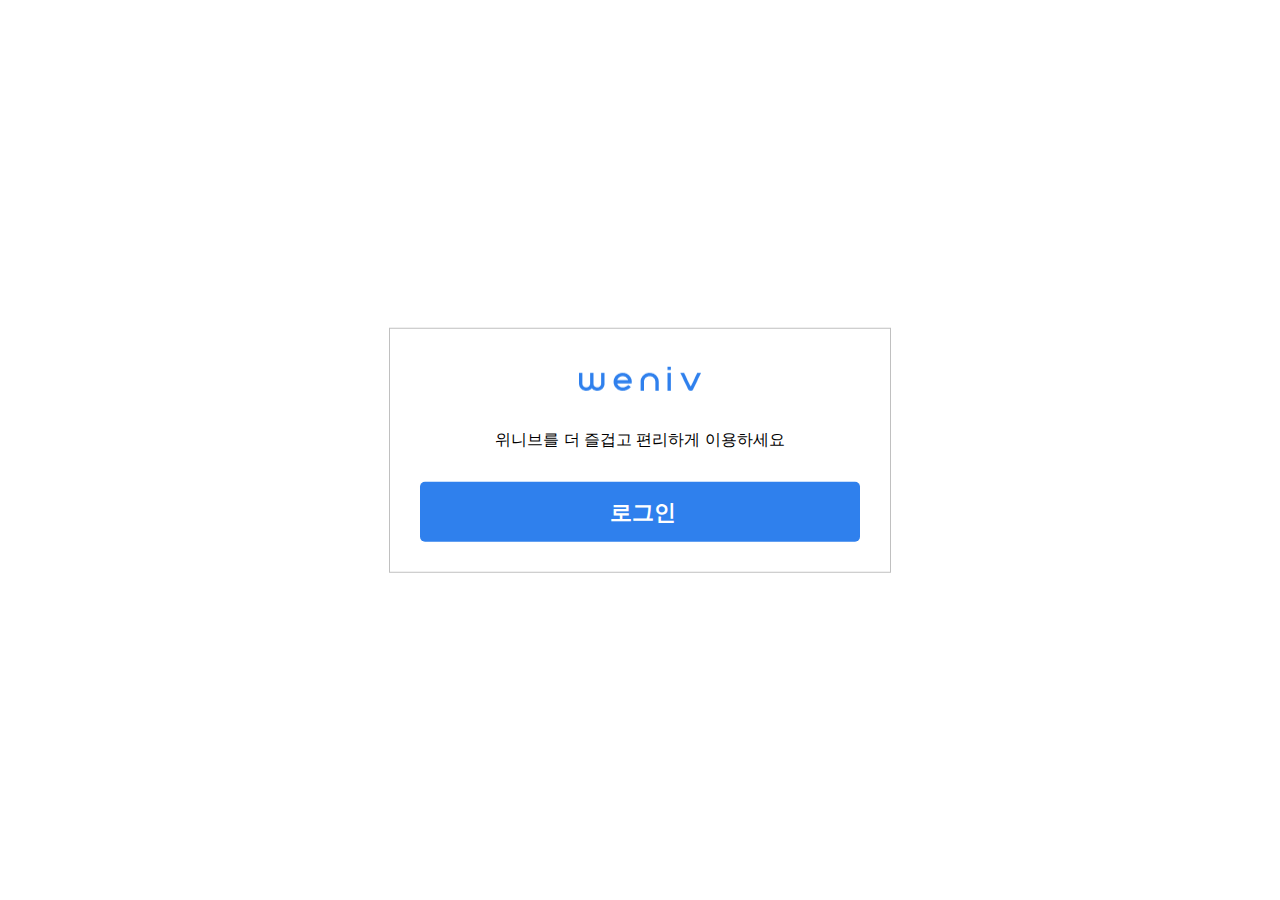
==== login_main.html @ fdba0ca2 "실습1, 실습2-1 구현" ====
<!DOCTYPE html>
<html lang="ko">
<head>
    <meta charset="UTF-8">
    <meta http-equiv="X-UA-Compatible" content="IE=edge">
    <meta name="viewport" content="width=device-width, initial-scale=1.0">
    <title>weniv_login</title>
    <link rel="stylesheet" type="text/css" href="./css/reset.css">
    <link rel="stylesheet" type="text/css" href="./css/style2.css">
</head>
<body>
    <main class="wrap_main">
        <section class="section_content">
            <h2 class="visually_hidden">로그인페이지</h2>
            <img class="img_logo" src="./images/weniv-logo2.png">
            <p class="txt_welcome">위니브를 더 즐겁고 편리하게 이용하세요</p>
            <a href="#">
                <button class="btn_login" type="button">
                    로그인
                </button>
            </a>
        </section>
    </main>
</body>
</html>
---- css/style2.css ----
@import url(//spoqa.github.io/spoqa-han-sans/css/SpoqaHanSansNeo.css);
* {
    font-family: 'Spoqa Han Sans Neo', 'Spoqa Han Sans JP', sans-serif;
}
.visually_hidden{
    overflow: hidden;
    border: 0;
    position: absolute;
    z-index: -1;
    width: 1px;
    height: 1px;
    clip: rect(1px,1px,1px,1px);
    clip-path: inset(50%);
}
.wrap_main{
    position: absolute;
    left: 50%;
    top: 50%;
    transform: translate(-50%,-50%);
    width: 500px;
    border: 1px solid silver;
    
}
.section_content{
    padding: 30px;
    text-align: center;
}
.section_content .img_logo{
    width: 138px;
    height: 40px;
}
.section_content .txt_welcome{
    font-weight: 400;
    font-size: 16px;
    line-height: 20px;
    padding: 28px 0px 32px;
}
.section_content .btn_login{
    font-weight: 700;
    font-size: 22px;
    line-height: 27.5px;
    width: 440px;
    color: white;
    background-color:#2F80ED;
    padding: 17px 189px 15px 190px;
    border-radius: 5px;
    
}
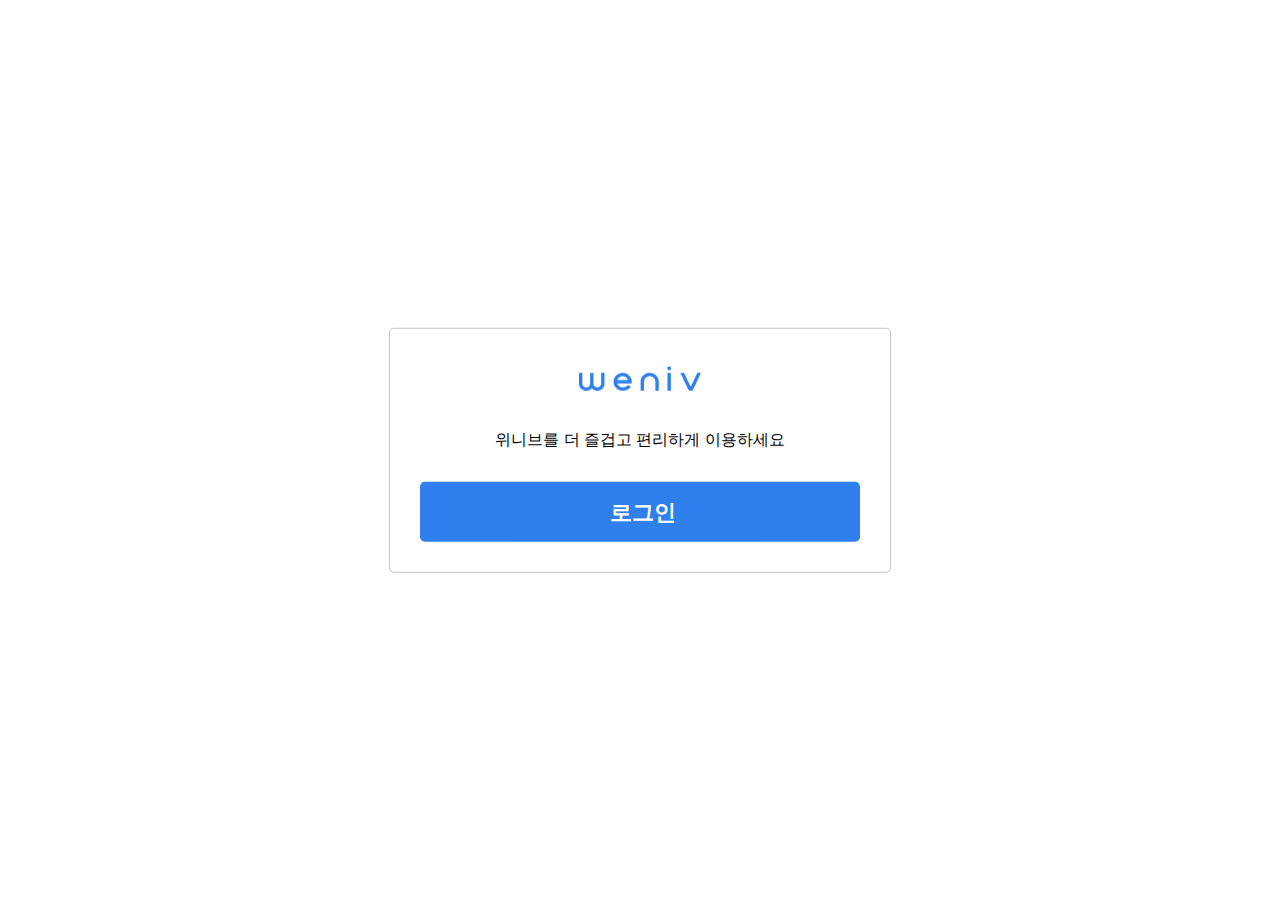
==== commit b3250cf2: "로그인페이지실습구현" ====
--- a/login_main.html
+++ b/login_main.html
@@ -6,7 +6,7 @@
     <meta name="viewport" content="width=device-width, initial-scale=1.0">
     <title>weniv_login</title>
     <link rel="stylesheet" type="text/css" href="./css/reset.css">
-    <link rel="stylesheet" type="text/css" href="./css/style2.css">
+    <link rel="stylesheet" type="text/css" href="./css/login_main.css">
 </head>
 <body>
     <main class="wrap_main">
@@ -14,7 +14,7 @@
             <h2 class="visually_hidden">로그인페이지</h2>
             <img class="img_logo" src="./images/weniv-logo2.png">
             <p class="txt_welcome">위니브를 더 즐겁고 편리하게 이용하세요</p>
-            <a href="#">
+            <a href="./login_modal.html">
                 <button class="btn_login" type="button">
                     로그인
                 </button>
--- a/css/login_main.css
+++ b/css/login_main.css
@@ -0,0 +1,49 @@
+@import url(//spoqa.github.io/spoqa-han-sans/css/SpoqaHanSansNeo.css);
+* {
+    font-family: 'Spoqa Han Sans Neo', 'Spoqa Han Sans JP', sans-serif;
+}
+.visually_hidden{
+    overflow: hidden;
+    border: 0;
+    position: absolute;
+    z-index: -1;
+    width: 1px;
+    height: 1px;
+    clip: rect(1px,1px,1px,1px);
+    clip-path: inset(50%);
+}
+.wrap_main{
+    position: absolute;
+    left: 50%;
+    top: 50%;
+    transform: translate(-50%,-50%);
+    width: 500px;
+    border: 1px solid #c4c4c4;
+    border-radius: 5px;
+    
+}
+.section_content{
+    padding: 30px;
+    text-align: center;
+}
+.section_content .img_logo{
+    width: 138px;
+    height: 40px;
+}
+.section_content .txt_welcome{
+    font-weight: 400;
+    font-size: 16px;
+    line-height: 20px;
+    padding: 28px 0px 32px;
+}
+.section_content .btn_login{
+    font-weight: 700;
+    font-size: 22px;
+    line-height: 27.5px;
+    width: 440px;
+    color: white;
+    background-color:#2F80ED;
+    padding: 17px 189px 15px 190px;
+    border-radius: 5px;
+    
+}